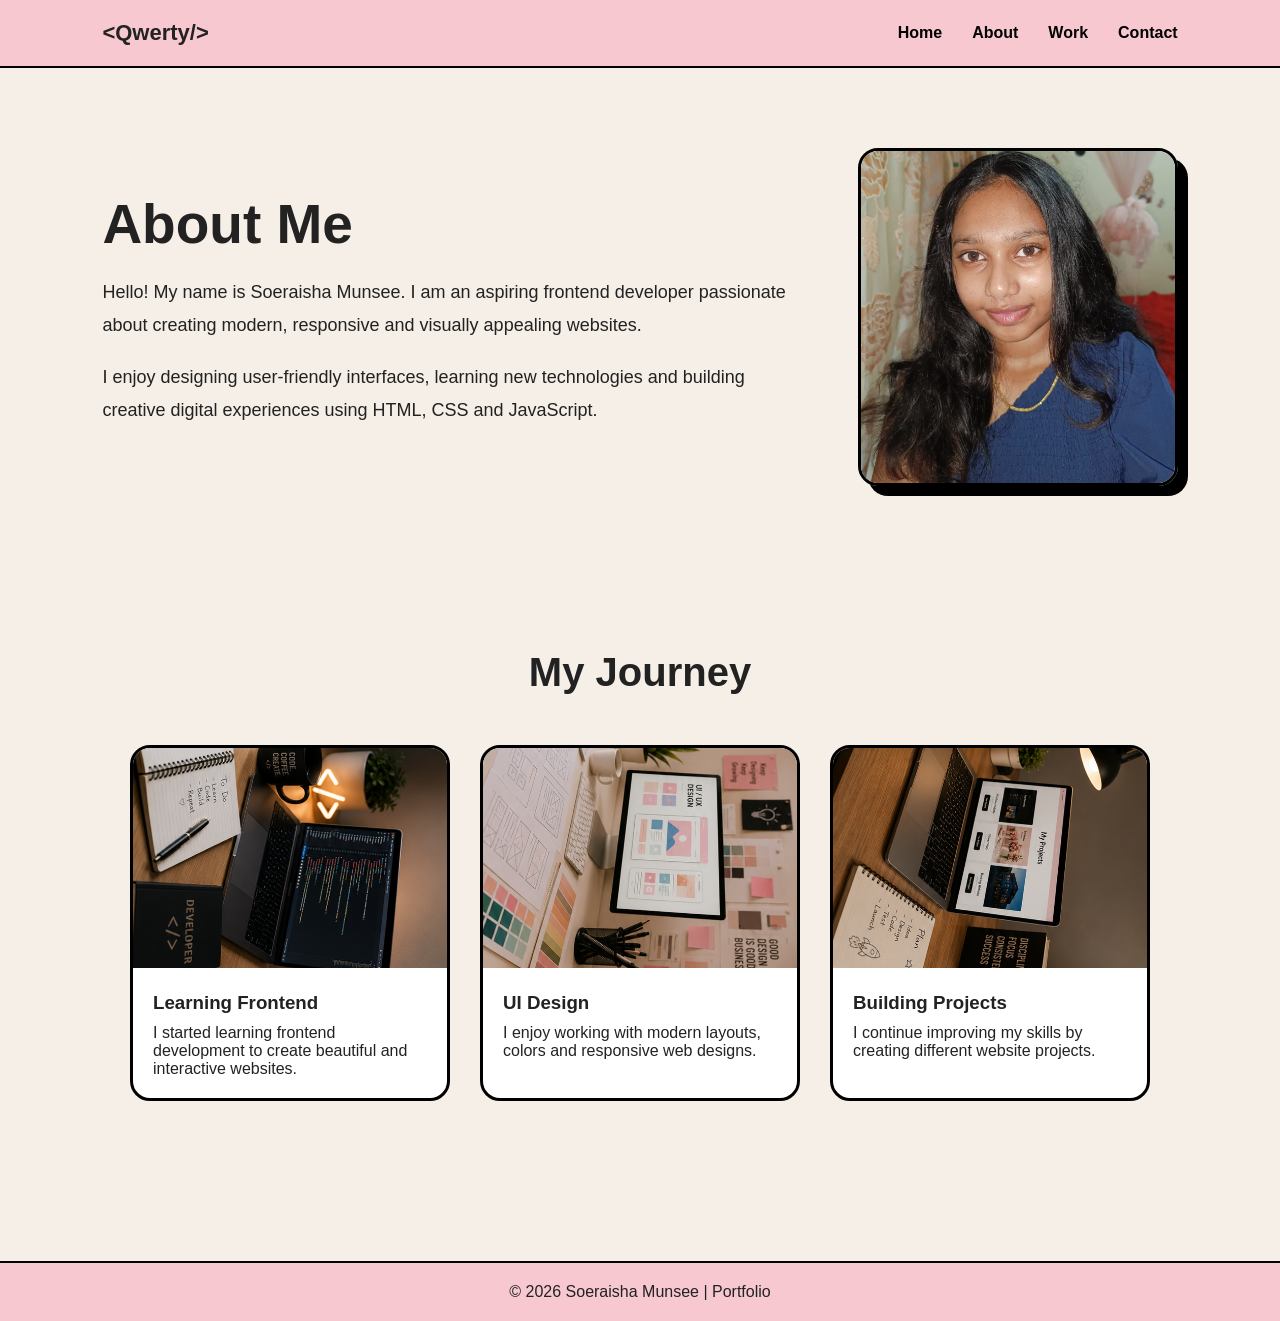
==== about.html @ 51925520 "Latest" ====
<!DOCTYPE html>
<html lang="en">

<head>
    <meta charset="UTF-8">

    <meta name="viewport"
    content="width=device-width, initial-scale=1.0">

    <title>About Me</title>

    <link rel="stylesheet"
    href="css/about.css">

    <link
    rel="stylesheet"
    href="https://cdnjs.cloudflare.com/ajax/libs/font-awesome/6.5.1/css/all.min.css"
    href="css/all.min.css"
    />
</head>

<body>

    <!-- NAVBAR -->

    <nav>

        <div class="logo">&lt;Qwerty/&gt;</div>

        <ul class="nav-links">

            <li><a href="index.html">Home</a></li>

            <li><a href="about.html">About</a></li>

            <li><a href="work.html">Work</a></li>

            <li><a href="contact.html">Contact</a></li>

        </ul>

    </nav>

    <!-- ABOUT HEADER -->

    <section class="about-header">

        <div class="about-text">

            <h1>About Me</h1>

            <p>
                Hello! My name is Soeraisha Munsee.
                I am an aspiring frontend developer
                passionate about creating modern,
                responsive and visually appealing websites.
            </p>

            <p>
                I enjoy designing user-friendly interfaces,
                learning new technologies and building
                creative digital experiences using
                HTML, CSS and JavaScript.
            </p>

        </div>

        <div class="about-image">

            <img src="img/logo.png"
            alt="Profile">

        </div>

    </section>

   

    <!-- JOURNEY SECTION -->

    <section class="journey">

        <h2>My Journey</h2>

        <div class="journey-container">

            <div class="journey-card">

                <img src="img/projects/coding.png">

                <h3>Learning Frontend</h3>

                <p>
                    I started learning frontend development
                    to create beautiful and interactive websites.
                </p>

            </div>

            <div class="journey-card">

                <img src="img/projects/ui_design.png">

                <h3>UI Design</h3>

                <p>
                    I enjoy working with modern layouts,
                    colors and responsive web designs.
                </p>

            </div>

            <div class="journey-card">

                <img src="img/projects/projects.png">

                <h3>Building Projects</h3>

                <p>
                    I continue improving my skills by
                    creating different website projects.
                </p>

            </div>

        </div>

    </section>

    <!-- FOOTER -->

    <footer>
        <p>© 2026 Soeraisha Munsee | Portfolio</p>
    </footer>

</body>
</html>
---- css/about.css ----
*{
    margin:0;
    padding:0;
    box-sizing:border-box;
    font-family:Arial;
}

body{
    background:#f5efe7;
    color:#222;
}

/* NAVBAR */

nav{
    display:flex;
    justify-content:space-between;
    align-items:center;

    padding:20px 8%;

    background:#f7c8d0;

    border-bottom:2px solid black;
}

.logo{
    font-size:22px;
    font-weight:bold;
}

.nav-links{
    display:flex;
    list-style:none;
    gap:30px;
}

.nav-links a{
    text-decoration:none;
    color:black;
    font-weight:bold;
}

/* ABOUT HEADER */

.about-header{
    display:flex;
    justify-content:space-between;
    align-items:center;

    gap:60px;

    padding:80px 8%;

    flex-wrap:wrap;
}

.about-text{
    flex:1;
}

.about-text h1{
    font-size:55px;
    margin-bottom:20px;
}

.about-text p{
    margin-bottom:20px;
    line-height:1.8;
    font-size:18px;
}

.about-image img{
    width:320px;
    border-radius:20px;
    border:3px solid black;
    box-shadow:10px 10px 0px black;
}

/* SKILLS */

.skills-section{
    padding:80px 8%;
    text-align:center;
}

.skills-section h2{
    margin-bottom:50px;
    font-size:40px;
}

.skills-container{
    display:flex;
    justify-content:center;
    gap:30px;
    flex-wrap:wrap;
}

.skill-card{
    background:white;
    width:260px;

    padding:30px;

    border-radius:20px;

    border:3px solid black;

    transition:0.3s;
}

.skill-card:hover{
    transform:translateY(-10px);

    box-shadow:8px 8px 0px black;
}

.skill-card i{
    font-size:55px;
    margin-bottom:20px;
}

.fa-html5{
    color:#e44d26;
}

.fa-css3-alt{
    color:#264de4;
}

.fa-js{
    color:#f0db4f;
}

/* JOURNEY */

.journey{
    padding:80px 8%;
}

.journey h2{
    text-align:center;
    margin-bottom:50px;
    font-size:40px;
}

.journey-container{
    display:flex;
    justify-content:center;
    gap:30px;
    flex-wrap:wrap;
}

.journey-card{
    width:320px;

    background:white;

    border-radius:20px;

    overflow:hidden;

    border:3px solid black;

    transition:0.3s;
}

.journey-card:hover{
    transform:translateY(-10px);

    box-shadow:8px 8px 0px black;
}

.journey-card img{
    width:100%;
    height:220px;
    object-fit:cover;
}

.journey-card h3{
    padding:20px 20px 10px;
}

.journey-card p{
    padding:0 20px 20px;
}

/* FOOTER */

footer{
    background:#f7c8d0;

    text-align:center;

    padding:20px;

    margin-top:80px;

    border-top:2px solid black;
}

/* RESPONSIVE */

@media(max-width:768px){

    .about-header{
        flex-direction:column;
        text-align:center;
    }

    .about-text h1{
        font-size:42px;
    }

}
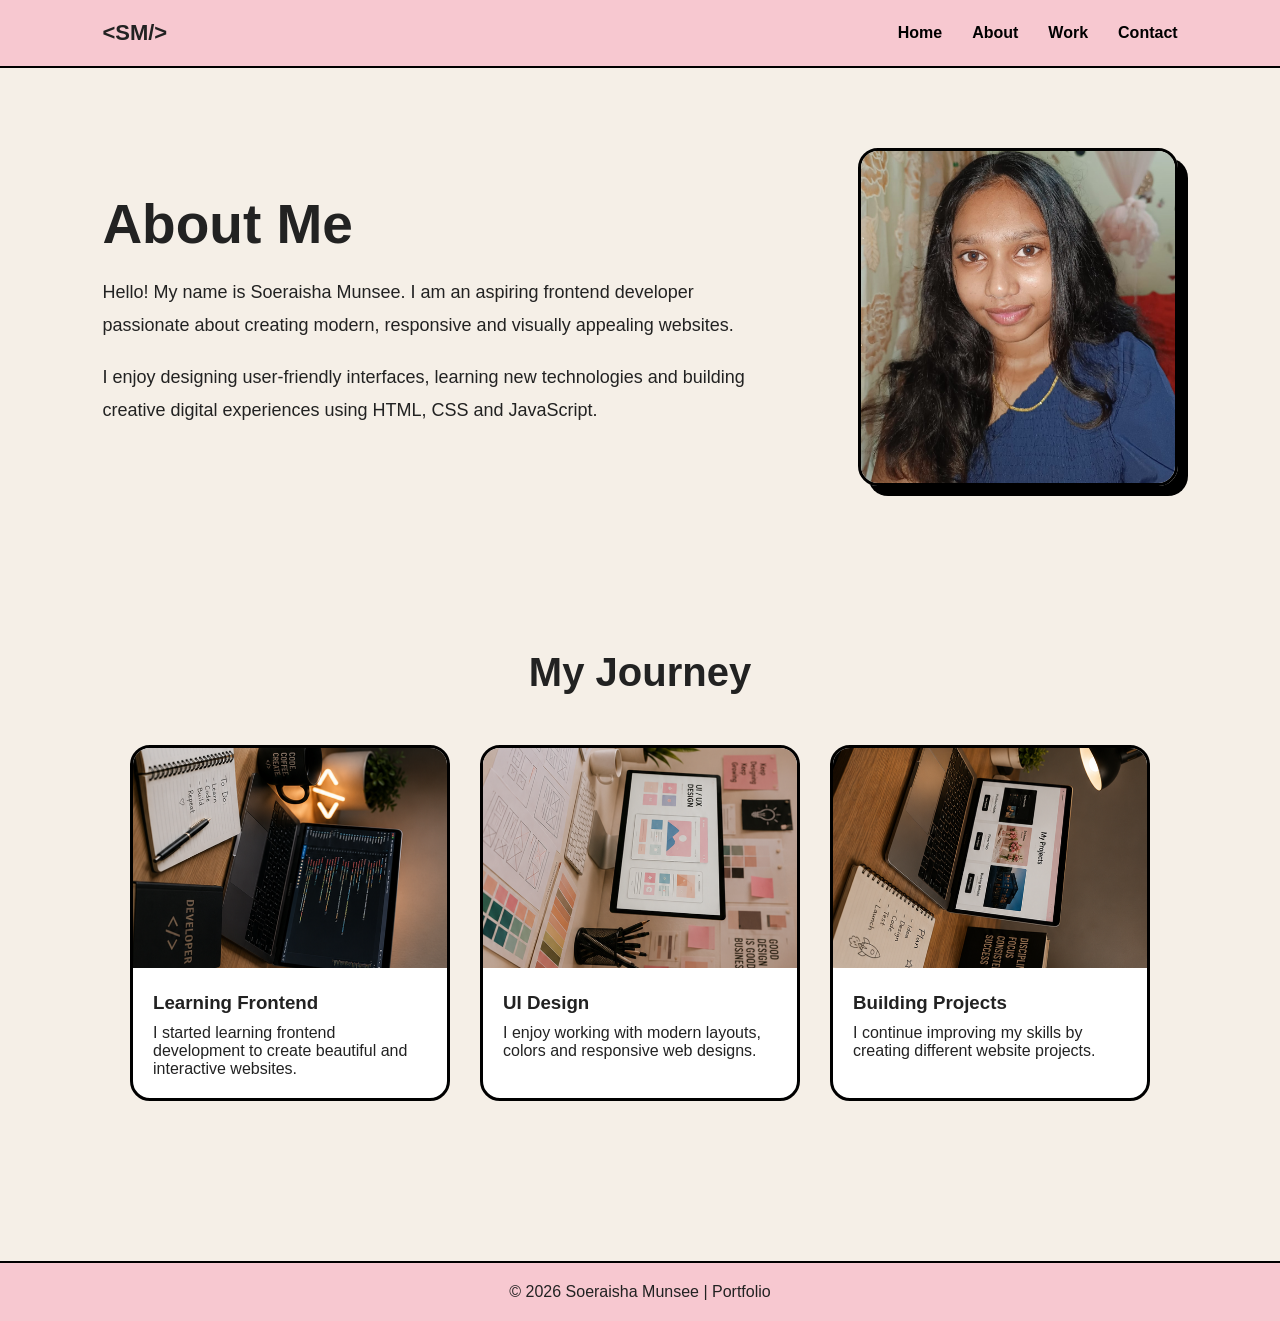
==== commit dd9e6724: "assignment push" ====
--- a/about.html
+++ b/about.html
@@ -9,6 +9,7 @@
 
     <title>About Me</title>
 
+    <link rel="stylesheet" href="css/main.css">
     <link rel="stylesheet"
     href="css/about.css">
 
@@ -25,7 +26,7 @@
 
     <nav>
 
-        <div class="logo">&lt;Qwerty/&gt;</div>
+        <div class="logo">&lt;SM/&gt;</div>
 
         <ul class="nav-links">
 
@@ -51,14 +52,14 @@
 
             <p>
                 Hello! My name is Soeraisha Munsee.
-                I am an aspiring frontend developer
+                I am an aspiring frontend developer<br>
                 passionate about creating modern,
                 responsive and visually appealing websites.
             </p>
 
             <p>
                 I enjoy designing user-friendly interfaces,
-                learning new technologies and building
+                learning new technologies and building<br>
                 creative digital experiences using
                 HTML, CSS and JavaScript.
             </p>
--- a/css/main.css
+++ b/css/main.css
@@ -0,0 +1,425 @@
+html{
+    scroll-behavior:smooth;
+}
+
+*{
+    margin:0;
+    padding:0;
+    box-sizing:border-box;
+    font-family:Arial, Helvetica, sans-serif;
+}
+
+body{
+    background:#f5efe7;
+    color:#222;
+}
+
+/* NAVBAR */
+
+nav{
+    display:flex;
+    justify-content:space-between;
+    align-items:center;
+    padding:18px 8%;
+    background:#f7c8d0;
+    position:sticky;
+    top:0;
+    z-index:1000;
+    border-bottom:2px solid black;
+}
+
+.logo{
+    font-weight:bold;
+    font-size:22px;
+}
+
+.nav-links{
+    display:flex;
+    list-style:none;
+    gap:30px;
+}
+
+.nav-links a{
+    text-decoration:none;
+    color:#222;
+}
+
+.contact-btn{
+    padding:10px 18px;
+    border:none;
+    background:white;
+    cursor:pointer;
+    border-radius:5px;
+}
+
+.contact-btn:hover{
+    background:black;
+    color:white;
+}
+
+/* HERO */
+
+.hero{
+    display:flex;
+    justify-content:space-between;
+    align-items:center;
+    padding:80px 8%;
+    min-height:90vh;
+    gap:60px;
+}
+
+.hero-text h1{
+    font-size:60px;
+    line-height:1.1;
+}
+
+.hero-text h2{
+    margin-top:20px;
+}
+
+.hero-text span{
+    color:#ff3d7f;
+}
+
+.hero-text p{
+    margin:20px 0;
+}
+
+.work-btn{
+    text-decoration:none;
+    color:#ff3d7f;
+    font-weight:bold;
+}
+
+.hero-image img{
+    width:320px;
+    height:420px;
+    object-fit:cover;
+    border-radius:20px;
+    box-shadow:10px 10px 0px black;
+}
+
+/* ABOUT */
+
+.about{
+    padding:80px 8%;
+    text-align:center;
+}
+
+.about-cards{
+    display:flex;
+    gap:20px;
+    margin-top:40px;
+    justify-content:center;
+    flex-wrap:wrap;
+}
+
+.card{
+    background:white;
+    padding:30px;
+    width:280px;
+    border-radius:20px;
+    border:2px solid black;
+    transition:0.3s;
+    cursor:pointer;
+}
+
+.card i{
+    font-size:40px;
+    margin-bottom:20px;
+    color:#ff3d7f;
+}
+
+/* SKILLS */
+
+.skills{
+    padding:80px 8%;
+    text-align:center;
+}
+
+.skills-icons{
+    display:flex;
+    justify-content:center;
+    gap:40px;
+    margin-top:40px;
+    flex-wrap:wrap;
+}
+
+.skills-icons i{
+    font-size:60px;
+}
+
+.skills-icons div{
+    background:white;
+    padding:25px;
+    border-radius:20px;
+    width:130px;
+    border:2px solid black;
+    transition:0.3s;
+}
+
+.skills-icons div:hover{
+    transform:scale(1.08);
+    box-shadow:6px 6px 0px black;
+}
+
+.skills-icons p{
+    margin-top:10px;
+    font-weight:bold;
+}
+
+.fa-html5{
+    color:#e44d26;
+}
+
+.fa-css3-alt{
+    color:#264de4;
+}
+
+.fa-js{
+    color:#f0db4f;
+}
+
+.fa-react{
+    color:#61dbfb;
+}
+
+.fa-git-alt{
+    color:#f1502f;
+}
+
+/* PROJECTS */
+
+.projects{
+    padding:80px 8%;
+}
+
+.project-container{
+    display:flex;
+    gap:20px;
+    flex-wrap:wrap;
+    justify-content:center;
+    margin-top:40px;
+}
+
+.project-card{
+    background:white;
+    width:320px;
+    border-radius:20px;
+    overflow:hidden;
+    padding-bottom:20px;
+    border:2px solid black;
+    transition:0.3s;
+}
+
+.project-card:hover{
+    transform:translateY(-10px);
+    box-shadow:8px 8px 0px black;
+}
+
+.project-card img{
+    width:100%;
+    height:220px;
+    object-fit:cover;
+}
+
+.project-card h3,
+.project-card p{
+    padding:15px;
+}
+
+.project-card button{
+    margin-left:15px;
+    padding:10px 15px;
+    border:none;
+    background:#f7c8d0;
+    cursor:pointer;
+    border-radius:5px;
+}
+
+/* FOOTER */
+
+footer{
+    background:#f7c8d0;
+    text-align:center;
+    padding:20px;
+}
+
+/* RESPONSIVE */
+
+@media(max-width:900px){
+
+    .hero{
+        flex-direction:column;
+        text-align:center;
+        gap:40px;
+    }
+
+    .hero-text h1{
+        font-size:45px;
+    }
+
+}
+
+.hero-text{
+    animation:slideLeft 1s ease;
+}
+
+.hero-image{
+    animation:slideRight 1s ease;
+}
+
+@keyframes slideLeft{
+    from{
+        opacity:0;
+        transform:translateX(-50px);
+    }
+
+    to{
+        opacity:1;
+        transform:translateX(0);
+    }
+}
+
+@keyframes slideRight{
+    from{
+        opacity:0;
+        transform:translateX(50px);
+    }
+
+    to{
+        opacity:1;
+        transform:translateX(0);
+    }
+}
+
+.menu-icon{
+    display:none;
+    font-size:28px;
+    cursor:pointer;
+}
+
+/* MOBILE */
+
+@media(max-width:768px){
+
+    .nav-links{
+        position:absolute;
+        top:80px;
+        right:0;
+        background:#f7c8d0;
+        width:220px;
+        flex-direction:column;
+        padding:30px;
+        display:none;
+    }
+
+    .nav-links.active{
+        display:flex;
+    }
+
+    .menu-icon{
+        display:block;
+    }
+
+    .contact-btn{
+        display:none;
+    }
+
+}
+
+.card,
+.project-card,
+.skills-icons div{
+    opacity:0;
+    transform:translateY(40px);
+    animation:fadeUp 1s forwards;
+}
+
+.card:nth-child(2),
+.project-card:nth-child(2){
+    animation-delay:0.3s;
+}
+
+.card:nth-child(3){
+    animation-delay:0.6s;
+}
+
+@keyframes fadeUp{
+
+    to{
+        opacity:1;
+        transform:translateY(0);
+    }
+
+}
+
+/* CONTACT SIDEBAR */
+
+.contact-sidebar{
+    position:fixed;
+    top:0;
+    right:-350px;
+
+    width:350px;
+    height:100vh;
+
+    background:#f7c8d0;
+
+    padding:40px;
+
+    transition:0.4s ease;
+
+    z-index:2000;
+
+    border-left:3px solid black;
+}
+
+.contact-sidebar.show{
+    right:0;
+}
+
+.contact-sidebar h2{
+    margin-bottom:30px;
+}
+
+.contact-sidebar p{
+    margin:20px 0;
+}
+
+.close-sidebar{
+    position:absolute;
+    top:20px;
+    right:25px;
+
+    font-size:30px;
+    cursor:pointer;
+}
+
+.social-icons{
+    margin-top:40px;
+
+    display:flex;
+    gap:20px;
+}
+
+.social-icons i{
+    font-size:30px;
+    cursor:pointer;
+    transition:0.3s;
+}
+
+.social-icons i:hover{
+    transform:scale(1.2);
+    color:white;
+}
+.contact-btn{
+    padding:10px 18px;
+    border:none;
+    background:white;
+    cursor:pointer;
+    border-radius:5px;
+
+    text-decoration:none;
+    color:black;
+}
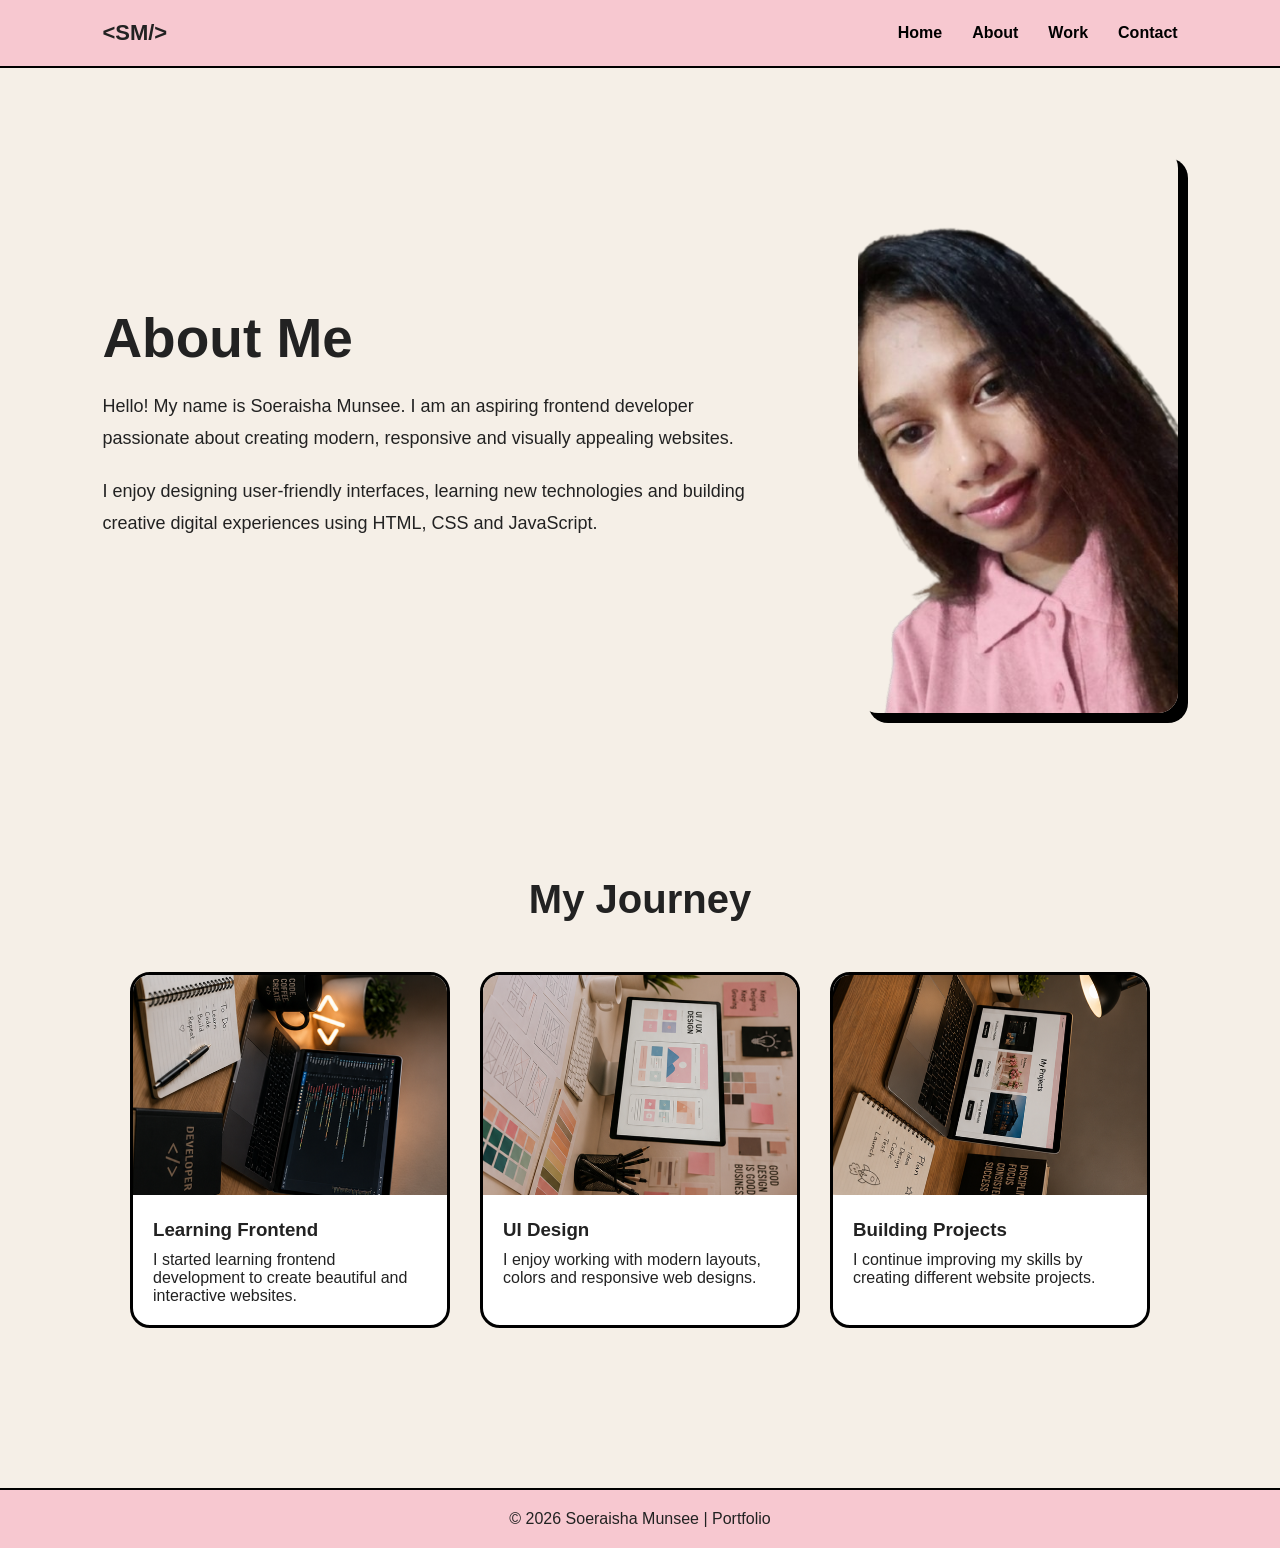
==== commit 7d1916a8: "menu button fix" ====
--- a/about.html
+++ b/about.html
@@ -16,7 +16,6 @@
     <link
     rel="stylesheet"
     href="https://cdnjs.cloudflare.com/ajax/libs/font-awesome/6.5.1/css/all.min.css"
-    href="css/all.min.css"
     />
 </head>
 
@@ -39,6 +38,9 @@
             <li><a href="contact.html">Contact</a></li>
 
         </ul>
+        <div class="menu-icon">
+            <i class="fa-solid fa-bars"></i>
+        </div>
 
     </nav>
 
@@ -100,7 +102,7 @@
 
             <div class="journey-card">
 
-                <img src="img/projects/ui_design.png">
+                <img src="img/projects/design.png">
 
                 <h3>UI Design</h3>
 
@@ -133,6 +135,6 @@
     <footer>
         <p>© 2026 Soeraisha Munsee | Portfolio</p>
     </footer>
-
+<script src="js/main.js"></script>
 </body>
 </html>
--- a/css/main.css
+++ b/css/main.css
@@ -422,4 +422,52 @@
 
     text-decoration:none;
     color:black;
+}
+
+/* MENU ICON */
+
+.menu-icon{
+    display:none;
+    font-size:28px;
+    cursor:pointer;
+}
+
+/* MOBILE MENU */
+
+@media(max-width:768px){
+
+    .menu-icon{
+        display:block;
+    }
+
+    .nav-links{
+        position:absolute;
+
+        top:80px;
+        right:0;
+
+        background:#f7c8d0;
+
+        width:220px;
+
+        flex-direction:column;
+
+        padding:30px;
+
+        gap:20px;
+
+        display: none !important;
+
+        border-left:2px solid black;
+
+        border-bottom:2px solid black;
+    }
+    .active{
+        display: flex !important;
+    }
+
+    .nav-links.active{
+        display:flex;
+    }
+
 }
--- a/css/about.css
+++ b/css/about.css
@@ -73,7 +73,7 @@
 .about-image img{
     width:320px;
     border-radius:20px;
-    border:3px solid black;
+    /* border:3px solid black; */
     box-shadow:10px 10px 0px black;
 }
 
